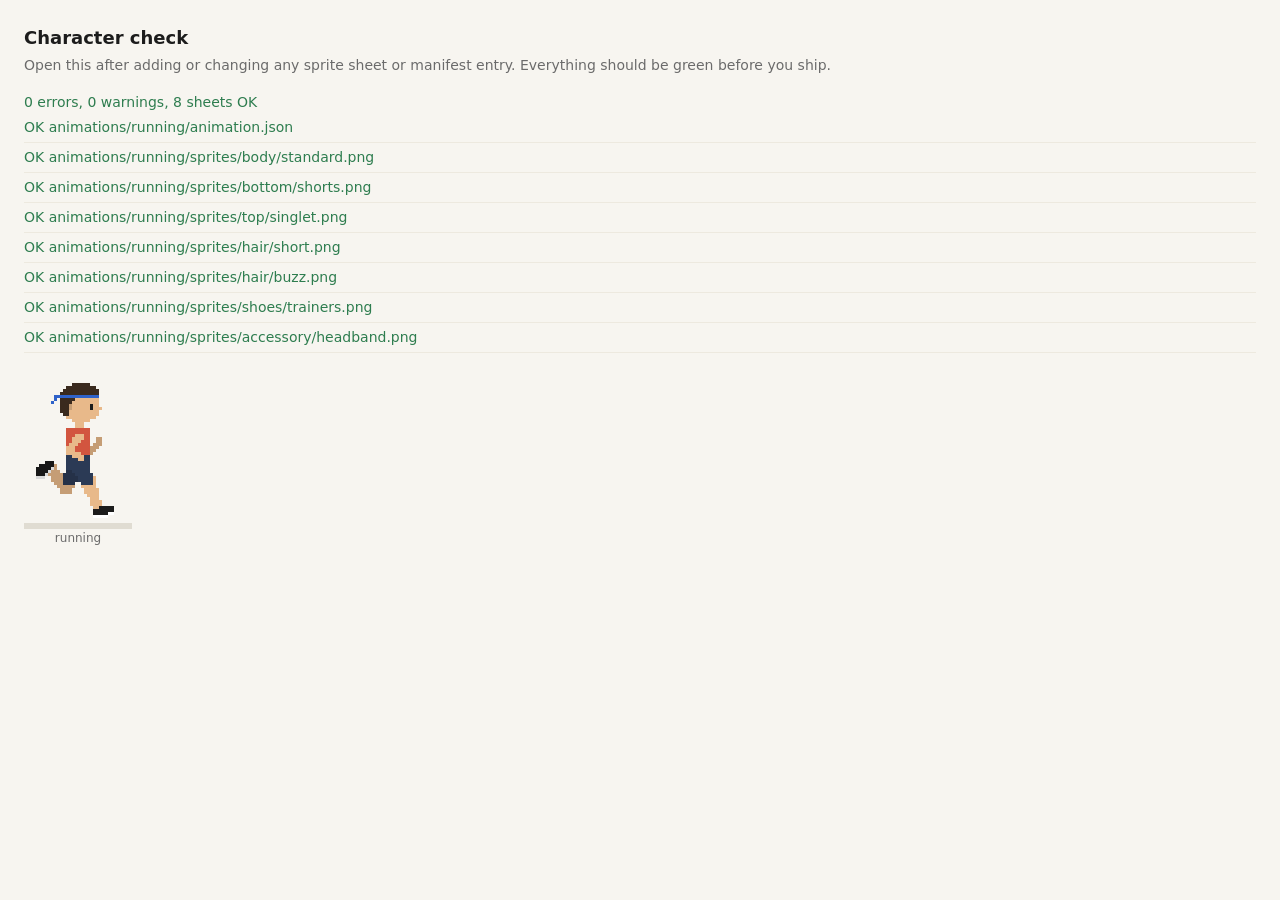
==== character/testing/check.html @ 1e5c28ab "Running Animation Character is built from layer sprite sheets built on Piskel. The code and sprite h" ====
<!DOCTYPE html>
<html lang="en">
<head>
  <meta charset="UTF-8">
  <meta name="viewport" content="width=device-width, initial-scale=1">
  <title>Character check</title>
  <link rel="stylesheet" href="../core/character.css">
  <style>
    body { margin: 0; padding: 24px; background: #f7f5f0; color: #1c1c1c; font: 14px/1.5 system-ui, sans-serif; }
    h1 { font-size: 18px; margin: 0 0 4px; }
    p { margin: 0 0 16px; color: #6b6b6b; }
    .summary { font-weight: 600; margin-bottom: 12px; }
    ul { list-style: none; padding: 0; margin: 0 0 24px; }
    li { padding: 4px 0; border-bottom: 1px solid #ede9df; }
    .ok { color: #2e7d4f; }
    .warn { color: #c98a1b; }
    .error { color: #c2412d; font-weight: 600; }
    .previews { display: flex; flex-wrap: wrap; gap: 24px; }
    .previews figure { margin: 0; text-align: center; font-size: 12px; color: #6b6b6b; }
  </style>
</head>
<body>
  <h1>Character check</h1>
  <p>Open this after adding or changing any sprite sheet or manifest entry. Everything should be green before you ship.</p>
  <div class="summary" id="summary">Checking…</div>
  <ul id="list"></ul>
  <div class="previews" id="previews"></div>

  <script src="../manifest.js"></script>
  <script src="../core/character.js"></script>
  <script>
    FewlyCharacter.validate().then(function (report) {
      var order = { error: 0, warn: 1, ok: 2 };
      report.sort(function (a, b) { return order[a.level] - order[b.level]; });
      var counts = { ok: 0, warn: 0, error: 0 };
      var list = document.getElementById('list');
      report.forEach(function (r) {
        counts[r.level]++;
        var li = document.createElement('li');
        li.className = r.level;
        li.textContent = (r.level === 'ok' ? 'OK  ' : r.level === 'warn' ? 'WARN  ' : 'ERROR  ') + r.message;
        list.appendChild(li);
      });
      var s = document.getElementById('summary');
      s.textContent = counts.error + ' errors, ' + counts.warn + ' warnings, ' + counts.ok + ' sheets OK';
      s.className = counts.error ? 'error' : counts.warn ? 'warn' : 'ok';
      document.title = counts.error ? 'Character check: FAIL' : 'Character check: PASS';
    });

    // Default character for every animation
    FewlyCharacter.manifest.animations.forEach(function (a) {
      var fig = document.createElement('figure');
      var stage = document.createElement('div');
      var cap = document.createElement('figcaption');
      cap.textContent = a;
      fig.appendChild(stage); fig.appendChild(cap);
      document.getElementById('previews').appendChild(fig);
      FewlyCharacter.play(stage, a, { character: FewlyCharacter.defaults(), showReps: false, scale: 3 });
    });
  </script>
</body>
</html>
---- character/core/character.css ----
/* Fewly character styles (shared by every animation). Used by core/character.js */

.fw-char {
  display: flex;
  flex-direction: column;
  align-items: center;
}

.fw-char-figure {
  position: relative;
}

/* Keeps pixels sharp when the sprite is scaled up */
.fw-char-sprite {
  background-repeat: no-repeat;
  image-rendering: crisp-edges;
  image-rendering: pixelated;
}

.fw-char-floor {
  height: 6px;
  margin-top: 2px;
  background: #e0dcd2;
}

/* The +1 that floats up on each rep */
.fw-char-plus {
  position: absolute;
  top: 0;
  right: -36px;
  font-family: 'Pixelify Sans', monospace;
  font-weight: 700;
  font-size: 22px;
  color: #2e7d4f;
  pointer-events: none;
  animation: fw-char-plus 0.8s ease-out forwards;
}

@keyframes fw-char-plus {
  0%   { opacity: 0; transform: translateY(8px); }
  15%  { opacity: 1; transform: translateY(0); }
  100% { opacity: 0; transform: translateY(-30px); }
}
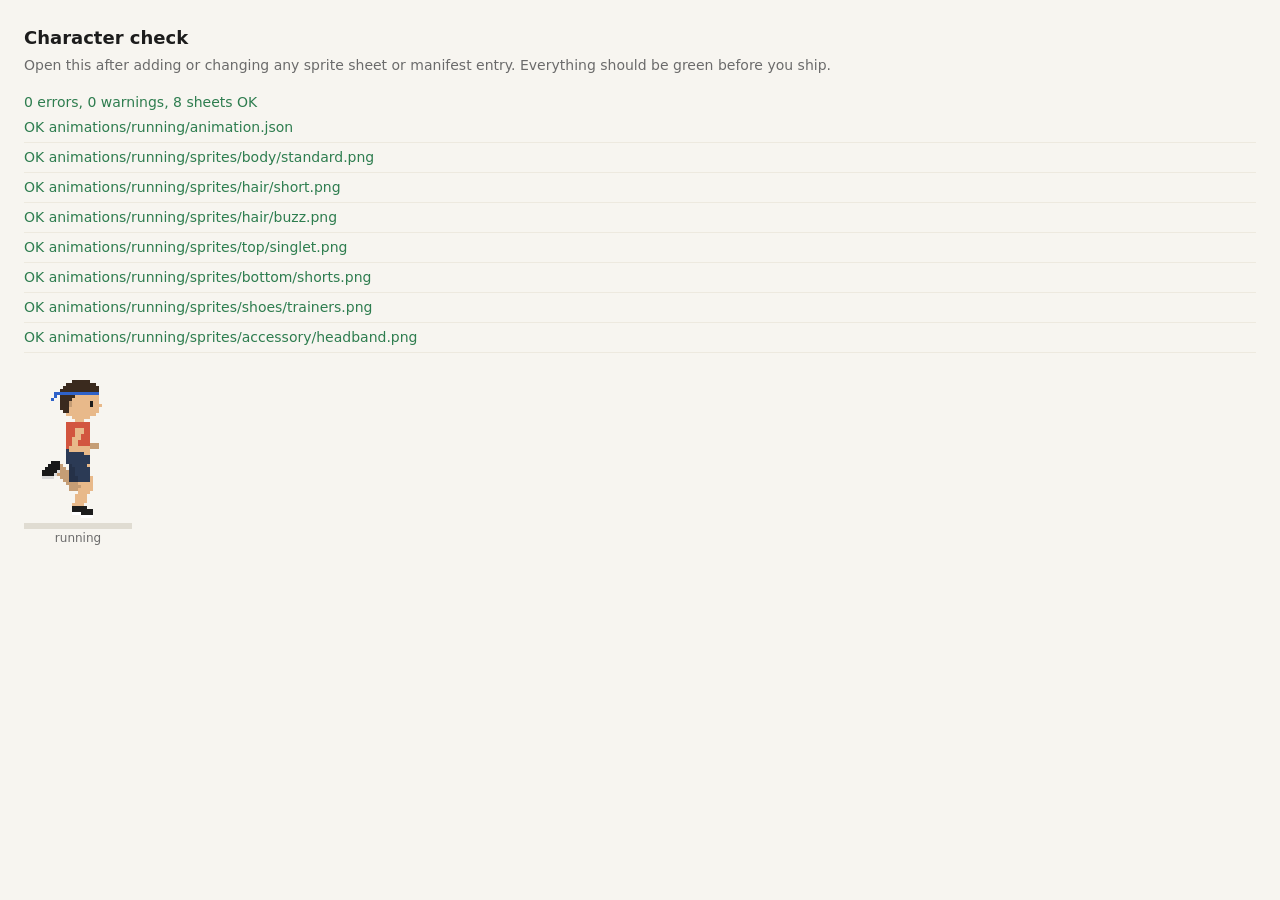
==== commit c90ac5a0: "renamed app to kinleo, did 1st design draft for starting page. did a draft of the app name fading in" ====
--- a/character/testing/check.html
+++ b/character/testing/check.html
@@ -29,7 +29,7 @@
   <script src="../manifest.js"></script>
   <script src="../core/character.js"></script>
   <script>
-    FewlyCharacter.validate().then(function (report) {
+    KinleoCharacter.validate().then(function (report) {
       var order = { error: 0, warn: 1, ok: 2 };
       report.sort(function (a, b) { return order[a.level] - order[b.level]; });
       var counts = { ok: 0, warn: 0, error: 0 };
@@ -48,14 +48,14 @@
     });
 
     // Default character for every animation
-    FewlyCharacter.manifest.animations.forEach(function (a) {
+    KinleoCharacter.manifest.animations.forEach(function (a) {
       var fig = document.createElement('figure');
       var stage = document.createElement('div');
       var cap = document.createElement('figcaption');
       cap.textContent = a;
       fig.appendChild(stage); fig.appendChild(cap);
       document.getElementById('previews').appendChild(fig);
-      FewlyCharacter.play(stage, a, { character: FewlyCharacter.defaults(), showReps: false, scale: 3 });
+      KinleoCharacter.play(stage, a, { character: KinleoCharacter.defaults(), showReps: false, scale: 3 });
     });
   </script>
 </body>
--- a/character/core/character.css
+++ b/character/core/character.css
@@ -1,30 +1,30 @@
-/* Fewly character styles (shared by every animation). Used by core/character.js */
+/* Kinleo character styles (shared by every animation). Used by core/character.js */
 
-.fw-char {
+.kn-char {
   display: flex;
   flex-direction: column;
   align-items: center;
 }
 
-.fw-char-figure {
+.kn-char-figure {
   position: relative;
 }
 
 /* Keeps pixels sharp when the sprite is scaled up */
-.fw-char-sprite {
+.kn-char-sprite {
   background-repeat: no-repeat;
   image-rendering: crisp-edges;
   image-rendering: pixelated;
 }
 
-.fw-char-floor {
+.kn-char-floor {
   height: 6px;
   margin-top: 2px;
   background: #e0dcd2;
 }
 
 /* The +1 that floats up on each rep */
-.fw-char-plus {
+.kn-char-plus {
   position: absolute;
   top: 0;
   right: -36px;
@@ -33,10 +33,10 @@
   font-size: 22px;
   color: #2e7d4f;
   pointer-events: none;
-  animation: fw-char-plus 0.8s ease-out forwards;
+  animation: kn-char-plus 0.8s ease-out forwards;
 }
 
-@keyframes fw-char-plus {
+@keyframes kn-char-plus {
   0%   { opacity: 0; transform: translateY(8px); }
   15%  { opacity: 1; transform: translateY(0); }
   100% { opacity: 0; transform: translateY(-30px); }
